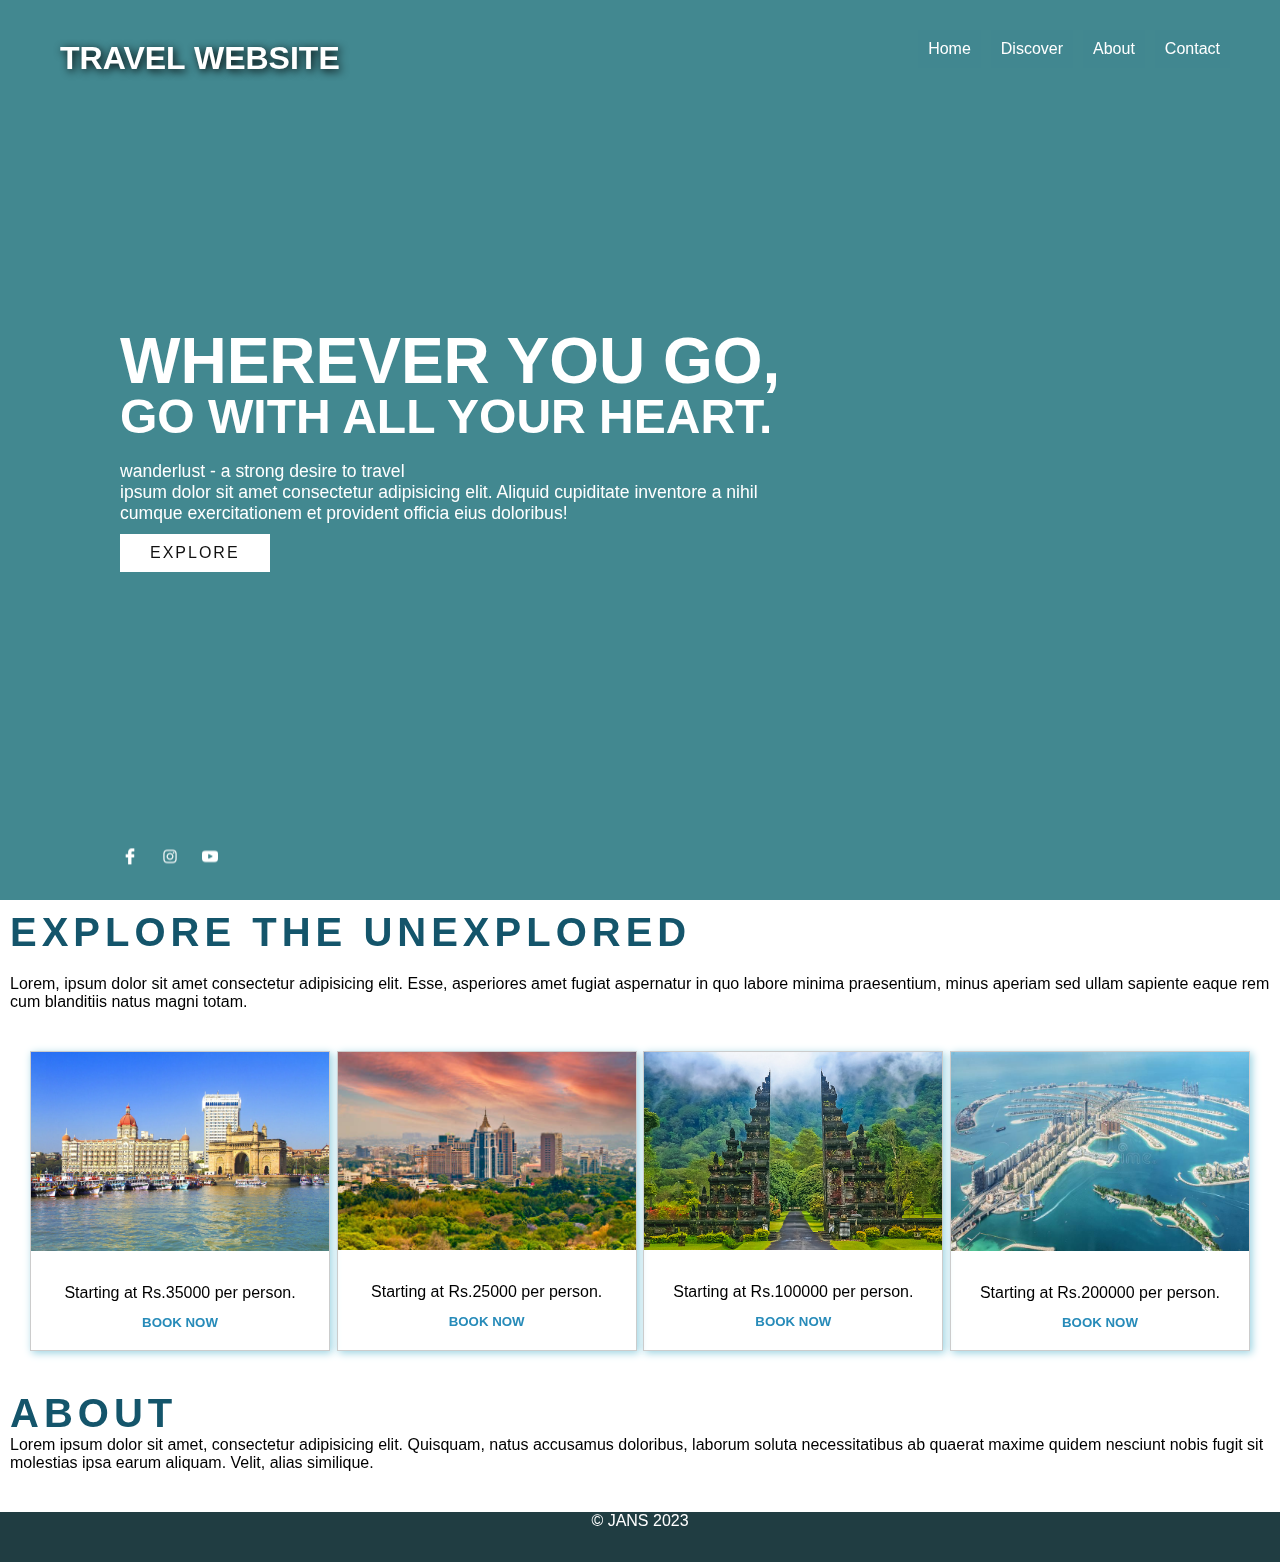
==== test.html @ 57ffaad2 "Added new html and css file" ====
<!DOCTYPE html>
<html lang="en">
  <head>
    <meta charset="UTF-8" />
    <meta http-equiv="X-UA-Compatible" content="IE=edge" />
    <meta name="viewport" content="width=device-width, initial-scale=1.0" />
    <link rel="stylesheet" href="test.css" />
    <title>Travel website</title>
  </head>
  <body>
    <section class="showcase">
      <div class="video-container">
        <video src="images/beach.mp4" autoplay muted loop></video>
        <div class="overlay"></div>
      </div>
      <nav>
        <ul class="menu">
          <li><a href="#">Home</a></li>
          <li><a href="#discover">Discover</a></li>
          <li><a href="#about">About</a></li>
          <li><a href="#">Contact</a></li>
        </ul>
      </nav>
      <header>
        <h1 class="logo">Travel website</h1>
      </header>
      <div class="content">
        <h2>Wherever you go,</h2>
        <h3>Go with all your heart.</h3>
        <p>
          wanderlust - a strong desire to travel<br />
          ipsum dolor sit amet consectetur adipisicing elit. Aliquid cupiditate
          inventore a nihil cumque exercitationem et provident officia eius
          doloribus!
        </p>
        <a href="#">Explore</a>
      </div>
      <ul class="social">
        <li>
          <a href="#"
            ><img src="images/face.png" alt="Facebook" width="20px"
          /></a>
        </li>
        <li>
          <a href="#"
            ><img src="images/insta.png" alt="Instagram" width="20px"
          /></a>
        </li>
        <li>
          <a href="#"><img src="images/yt.png" alt="Youtube" width="20px" /></a>
        </li>
      </ul>
    </section>
    <section class="discover" id="discover">
      <h1>Explore the Unexplored</h1>
      <p>
        Lorem, ipsum dolor sit amet consectetur adipisicing elit. Esse,
        asperiores amet fugiat aspernatur in quo labore minima praesentium,
        minus aperiam sed ullam sapiente eaque rem cum blanditiis natus magni
        totam.
      </p>
      <div class="card-container">
        <div class="card">
          <img src="images/mumbai.webp" alt="Image Description" />
          <p>Starting at Rs.35000 per person.</p>
          <h5>book now</h5>
        </div>

        <div class="card">
          <img src="images/bng.jpg" alt="Image Description" />
          <p>Starting at Rs.25000 per person.</p>
          <h5>book now</h5>
        </div>
        <div class="card">
          <img src="images/bali.jpg" alt="Image Description" />
          <p>Starting at Rs.100000 per person.</p>
          <h5>book now</h5>
        </div>
        <div class="card">
          <img src="images/dubai.jpg" alt="Image Description" />
          <p>Starting at Rs.200000 per person.</p>
          <h5>book now</h5>
        </div>
      </div>
    </section>
    <section class="about" id="about">
      <h1>About</h1>
      <h6></h6>

      <p>
        Lorem ipsum dolor sit amet, consectetur adipisicing elit. Quisquam,
        natus accusamus doloribus, laborum soluta necessitatibus ab quaerat
        maxime quidem nesciunt nobis fugit sit molestias ipsa earum aliquam.
        Velit, alias similique.
      </p>
    </section>
    <footer>
      <p>&copy JANS 2023</p>
    </footer>
  </body>
</html>
---- test.css ----
* {
  box-sizing: border-box;
  margin: 0;
  padding: 0;
  font-family: "Segoe UI", Tahoma, Verdana, sans-serif;
}

.showcase {
  position: relative;
  height: 100vh;
  display: flex;
  flex-direction: column;
  align-items: left;
  justify-content: center;
  text-align: left;
  padding: 0 20px;
}

.showcase video {
  position: absolute;
  width: 100%;
  height: 100%;
  top: 0;
  left: 0;
  object-fit: cover;
  opacity: 0.7;
  /* overflow: hidden; */
}

.showcase header {
  position: absolute;
  top: 0;
  left: 0;
  width: 100%;
  padding: 40px 60px;
  display: flex;
  align-items: center;
  justify-content: space-between;
  z-index: 200;
}

.overlay {
  position: absolute;
  width: 100%;
  height: 100%;
  top: 0;
  left: 0;
  background: #428890;
  mix-blend-mode: overlay;
}

.menu {
  position: absolute;
  display: flex;
  list-style: none;
  right: 0;
  top: 0;
  margin: 30px 40px 0 0;
  z-index: 500;
}

.menu li {
  margin-right: 10px;
  padding: 10px;
  background-color: rgba(66, 136, 144, 0.7);
  cursor: pointer;
  transition: 0.2s;
}

.menu li a {
  text-decoration: none;
  color: #fff;
  font-weight: 500;
}

.menu li:hover {
  background-color: #148b98;
  border-bottom: 4px solid #bcd8e5;
}

.content {
  z-index: 10;
  color: #fff;
  padding-left: 100px;
}

.logo {
  text-transform: uppercase;
  color: #fff;
  text-shadow: 2px 2px 8px #000;
}

.content a {
  display: inline-block;
  background-color: #fff;
  padding: 10px 30px;
  text-decoration: none;
  font-size: 1em;
  color: #111;
  margin-top: 10px;
  text-transform: uppercase;
  letter-spacing: 2px;
  transition: 0.3s;
}

.content a:hover {
  letter-spacing: 5px;
}

.content h2 {
  font-size: 4em;
  font-weight: 700;
  line-height: 1em;
  text-transform: uppercase;
}

.content h3 {
  font-size: 3em;
  font-weight: 700;
  line-height: 1em;
  text-transform: uppercase;
}

.content p {
  font-size: 1.1em;
  margin: 20px 500px 0 0;
  font-weight: 400;
  max-width: 700px;
}

.social {
  position: absolute;
  bottom: 30px;
  display: flex;
  list-style: none;
  z-index: 10;
  padding-left: 100px;
}

.social li a {
  display: inline-block;
  margin-right: 20px;
  filter: invert(1);
  transform: scale(0.8);
  transition: 0.4s;
}

.social li a:hover {
  transform: scale(0.8) translateY(-10px);
}

.discover h1 {
  padding: 10px;
  color: #14556b;
  text-transform: uppercase;
  letter-spacing: 5px;
  font-size: 40px;
}

.discover p {
  padding: 10px;
}

.card-container {
  display: flex;
  flex-direction: row;
  justify-content: space-between;
  margin: 30px;
}

.card {
  display: flex;
  flex-direction: column;
  align-items: center;
  border: 1px solid #ccc;
  box-shadow: 2px 2px 8px #99d2e1;
  max-width: 300px;
}

.card img {
  max-width: 100%;
  margin-bottom: 20px;
}

.card p {
  text-align: center;
  line-height: 1.5;
  padding: 10px;
}

.card h5 {
  color: #278bb9;
  text-transform: uppercase;
  padding-bottom: 20px;
}

.about {
  padding: 10px;
}

.about h1 {
  color: #14556b;
  text-transform: uppercase;
  letter-spacing: 5px;
  font-size: 40px;
}

footer {
  /* position: fixed; */
  bottom: 0;
  width: 100%;
  height: 50px;
  margin-top: 30px;
  background-color: #203d42;
  color: #fff;
  text-align: center;
}
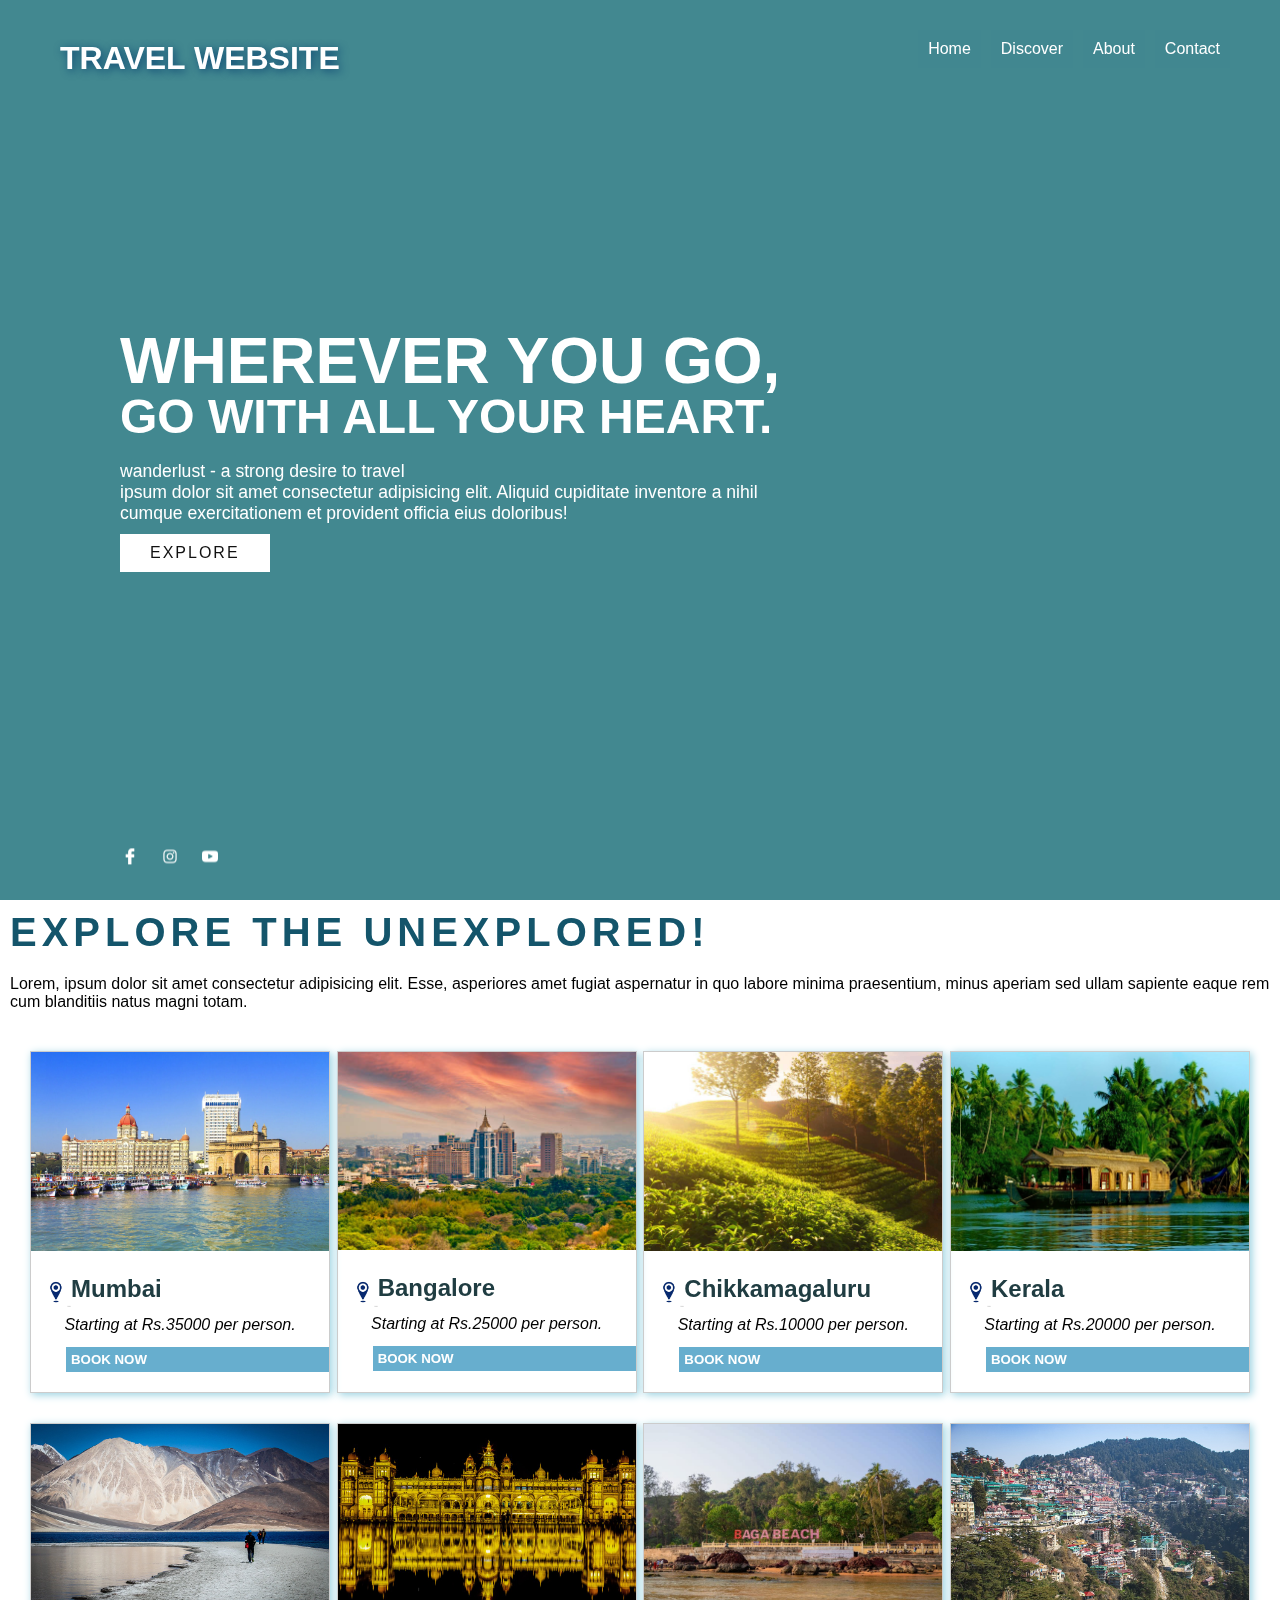
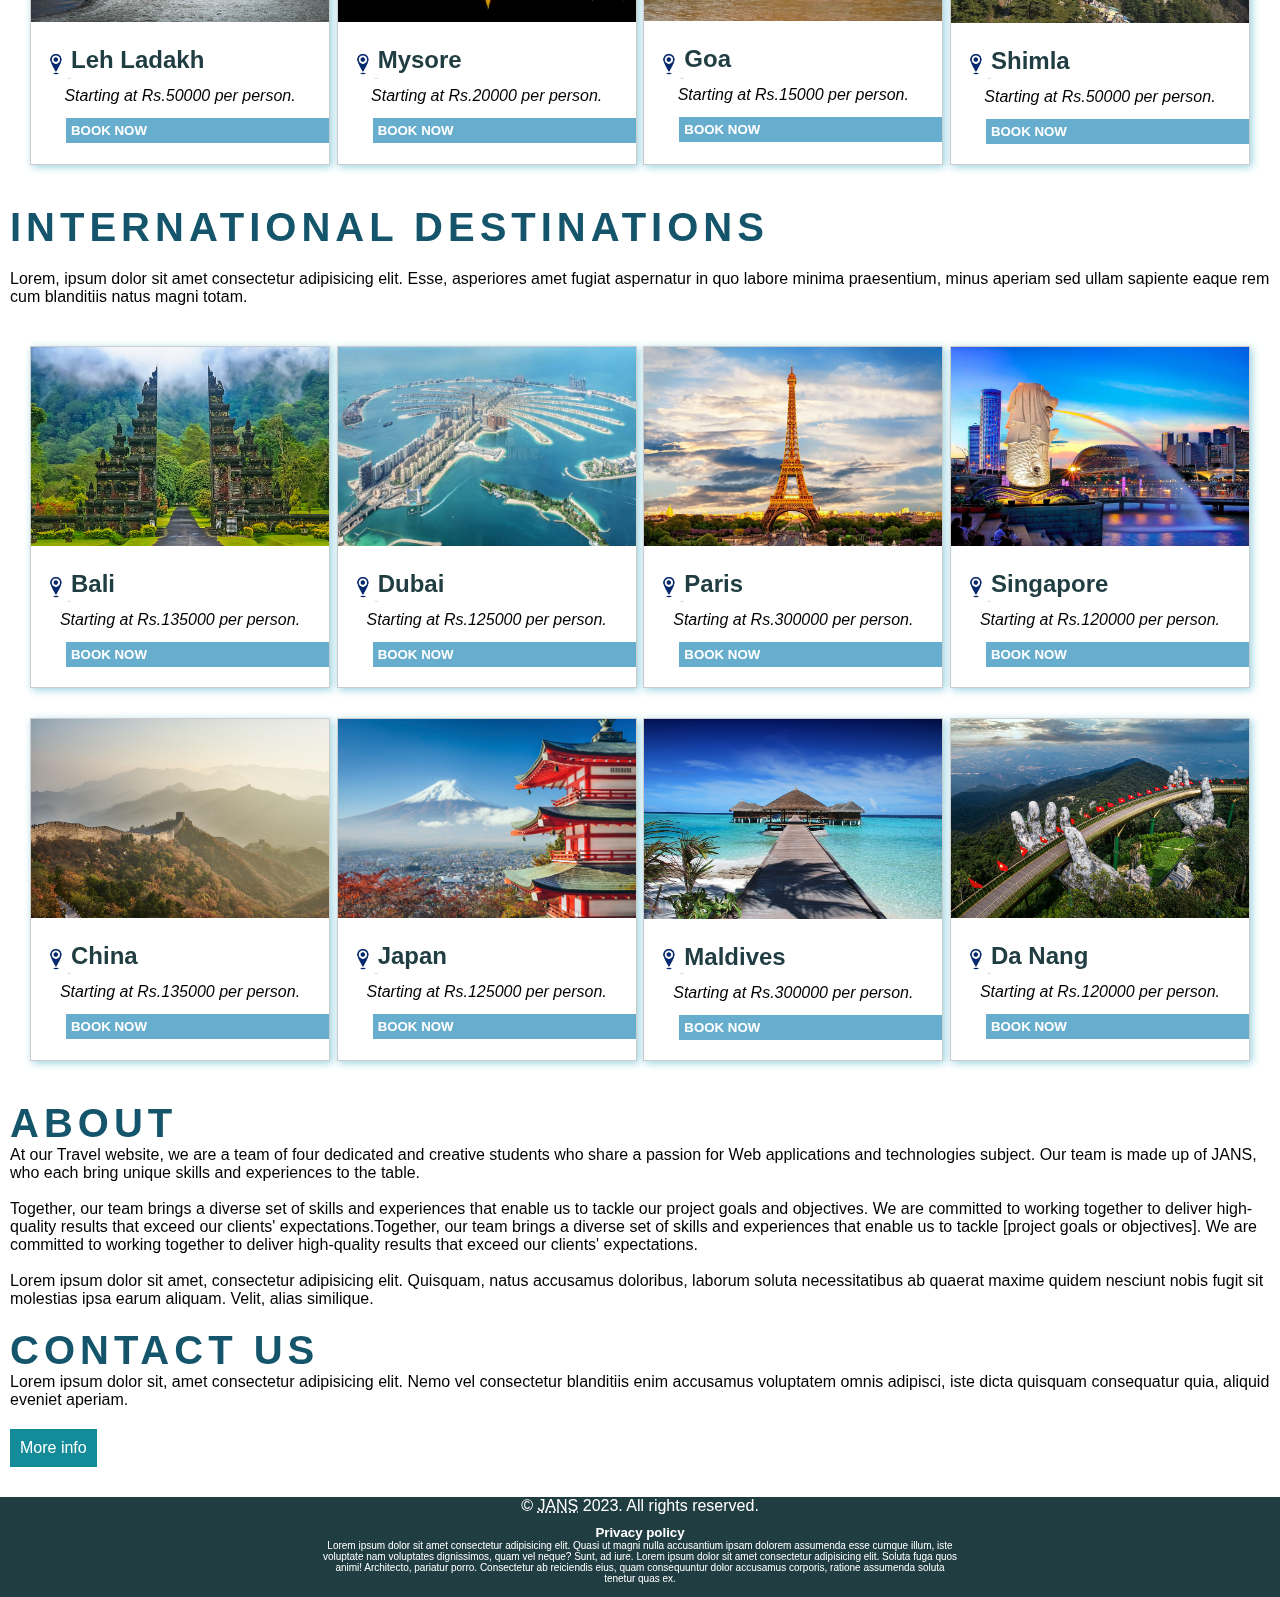
==== commit 1f3ac3d8: "Improved html,css and added new pages" ====
--- a/test.html
+++ b/test.html
@@ -18,7 +18,7 @@
           <li><a href="#">Home</a></li>
           <li><a href="#discover">Discover</a></li>
           <li><a href="#about">About</a></li>
-          <li><a href="#">Contact</a></li>
+          <li><a href="#contact">Contact</a></li>
         </ul>
       </nav>
       <header>
@@ -37,22 +37,22 @@
       </div>
       <ul class="social">
         <li>
-          <a href="#"
+          <a href="http://facebook.com"
             ><img src="images/face.png" alt="Facebook" width="20px"
           /></a>
         </li>
         <li>
-          <a href="#"
+          <a href="http://instagram.com"
             ><img src="images/insta.png" alt="Instagram" width="20px"
           /></a>
         </li>
         <li>
-          <a href="#"><img src="images/yt.png" alt="Youtube" width="20px" /></a>
+          <a href="http://youtube.com"><img src="images/yt.png" alt="Youtube" width="20px" /></a>
         </li>
       </ul>
     </section>
     <section class="discover" id="discover">
-      <h1>Explore the Unexplored</h1>
+      <h1>Explore the Unexplored!</h1>
       <p>
         Lorem, ipsum dolor sit amet consectetur adipisicing elit. Esse,
         asperiores amet fugiat aspernatur in quo labore minima praesentium,
@@ -61,24 +61,212 @@
       </p>
       <div class="card-container">
         <div class="card">
-          <img src="images/mumbai.webp" alt="Image Description" />
-          <p>Starting at Rs.35000 per person.</p>
+          <img src="india/mumbai.webp" alt="Image Description" />
+          <img
+            class="loc-icon"
+            src="images/loc.webp"
+            alt="location"
+            width="30px"
+          />
+          <h2>Mumbai</h2>
+          <p><i>Starting at Rs.35000 per person.</i></p>
           <h5>book now</h5>
         </div>
 
         <div class="card">
-          <img src="images/bng.jpg" alt="Image Description" />
-          <p>Starting at Rs.25000 per person.</p>
-          <h5>book now</h5>
-        </div>
-        <div class="card">
-          <img src="images/bali.jpg" alt="Image Description" />
-          <p>Starting at Rs.100000 per person.</p>
-          <h5>book now</h5>
-        </div>
-        <div class="card">
-          <img src="images/dubai.jpg" alt="Image Description" />
-          <p>Starting at Rs.200000 per person.</p>
+          <img src="india/bng.jpg" alt="Image Description" />
+          <img
+            class="loc-icon"
+            src="images/loc.webp"
+            alt="location"
+            width="30px"
+          />
+          <h2>Bangalore</h2>
+          <p><i>Starting at Rs.25000 per person.</i></p>
+          <h5>book now</h5>
+        </div>
+        <div class="card">
+          <img src="india/chikmagalur.jpg" alt="Image Description" />
+          <img
+            class="loc-icon"
+            src="images/loc.webp"
+            alt="location"
+            width="30px"
+          />
+          <h2>Chikkamagaluru</h2>
+          <p><i>Starting at Rs.10000 per person.</i></p>
+          <h5>book now</h5>
+        </div>
+        <div class="card">
+          <img src="india/kerala.webp" alt="Image Description" />
+          <img
+            class="loc-icon"
+            src="images/loc.webp"
+            alt="location"
+            width="30px"
+          />
+          <h2>Kerala</h2>
+          <p><i>Starting at Rs.20000 per person.</i></p>
+          <h5>book now</h5>
+        </div>
+      </div>
+      <div class="card-container">
+        <div class="card">
+          <img src="india/ladakh.jpg" alt="Image Description" />
+          <img
+            class="loc-icon"
+            src="images/loc.webp"
+            alt="location"
+            width="30px"
+          />
+          <h2>Leh Ladakh</h2>
+          <p><i>Starting at Rs.50000 per person.</i></p>
+          <h5>book now</h5>
+        </div>
+
+        <div class="card">
+          <img src="india/mysore.jpg" alt="Image Description" />
+          <img
+            class="loc-icon"
+            src="images/loc.webp"
+            alt="location"
+            width="30px"
+          />
+          <h2>Mysore</h2>
+          <p><i>Starting at Rs.20000 per person.</i></p>
+          <h5>book now</h5>
+        </div>
+        <div class="card">
+          <img src="india/goa.jpg" alt="Image Description" />
+          <img
+            class="loc-icon"
+            src="images/loc.webp"
+            alt="location"
+            width="30px"
+          />
+          <h2>Goa</h2>
+          <p><i>Starting at Rs.15000 per person.</i></p>
+          <h5>book now</h5>
+        </div>
+        <div class="card">
+          <img src="india/shimla.jpg" alt="Image Description" />
+          <img
+            class="loc-icon"
+            src="images/loc.webp"
+            alt="location"
+            width="30px"
+          />
+          <h2>Shimla</h2>
+          <p><i>Starting at Rs.50000 per person.</i></p>
+          <h5>book now</h5>
+        </div>
+      </div>
+      <h1>International Destinations</h1>
+      <p>
+        Lorem, ipsum dolor sit amet consectetur adipisicing elit. Esse,
+        asperiores amet fugiat aspernatur in quo labore minima praesentium,
+        minus aperiam sed ullam sapiente eaque rem cum blanditiis natus magni
+        totam.
+      </p>
+      <div class="card-container">
+        <div class="card">
+          <img src="international/bali.jpg" alt="Image Description" />
+          <img
+            class="loc-icon"
+            src="images/loc.webp"
+            alt="location"
+            width="30px"
+          />
+          <h2>Bali</h2>
+          <p><i>Starting at Rs.135000 per person.</i></p>
+          <h5>book now</h5>
+        </div>
+
+        <div class="card">
+          <img src="international/dubai.jpg" alt="Image Description" />
+          <img
+            class="loc-icon"
+            src="images/loc.webp"
+            alt="location"
+            width="30px"
+          />
+          <h2>Dubai</h2>
+          <p><i>Starting at Rs.125000 per person.</i></p>
+          <h5>book now</h5>
+        </div>
+        <div class="card">
+          <img src="international/paris.jpg" alt="Image Description" />
+          <img
+            class="loc-icon"
+            src="images/loc.webp"
+            alt="location"
+            width="30px"
+          />
+          <h2>Paris</h2>
+          <p><i>Starting at Rs.300000 per person.</i></p>
+          <h5>book now</h5>
+        </div>
+        <div class="card">
+          <img src="international/singapore.jpg" alt="Image Description" />
+          <img
+            class="loc-icon"
+            src="images/loc.webp"
+            alt="location"
+            width="30px"
+          />
+          <h2>Singapore</h2>
+          <p><i>Starting at Rs.120000 per person.</i></p>
+          <h5>book now</h5>
+        </div>
+      </div>
+      <div class="card-container">
+        <div class="card">
+          <img src="international/china.jpg" alt="Image Description" />
+          <img
+            class="loc-icon"
+            src="images/loc.webp"
+            alt="location"
+            width="30px"
+          />
+          <h2>China</h2>
+          <p><i>Starting at Rs.135000 per person.</i></p>
+          <h5>book now</h5>
+        </div>
+
+        <div class="card">
+          <img src="international/japan.jpg" alt="Image Description" />
+          <img
+            class="loc-icon"
+            src="images/loc.webp"
+            alt="location"
+            width="30px"
+          />
+          <h2>Japan</h2>
+          <p><i>Starting at Rs.125000 per person.</i></p>
+          <h5>book now</h5>
+        </div>
+        <div class="card">
+          <img src="international/maldives.jpg" alt="Image Description" />
+          <img
+            class="loc-icon"
+            src="images/loc.webp"
+            alt="location"
+            width="30px"
+          />
+          <h2>Maldives</h2>
+          <p><i>Starting at Rs.300000 per person.</i></p>
+          <h5>book now</h5>
+        </div>
+        <div class="card">
+          <img src="international/vietnam.jpg" alt="Image Description" />
+          <img
+            class="loc-icon"
+            src="images/loc.webp"
+            alt="location"
+            width="30px"
+          />
+          <h2>Da Nang</h2>
+          <p><i>Starting at Rs.120000 per person.</i></p>
           <h5>book now</h5>
         </div>
       </div>
@@ -86,7 +274,21 @@
     <section class="about" id="about">
       <h1>About</h1>
       <h6></h6>
-
+      <p>
+        At our Travel website, we are a team of four dedicated and creative
+        students who share a passion for Web applications and technologies
+        subject. Our team is made up of JANS, who each bring unique skills and
+        experiences to the table.
+        <br /><br />
+        Together, our team brings a diverse set of skills and experiences that
+        enable us to tackle our project goals and objectives. We are committed
+        to working together to deliver high-quality results that exceed our
+        clients' expectations.Together, our team brings a diverse set of skills
+        and experiences that enable us to tackle [project goals or objectives].
+        We are committed to working together to deliver high-quality results
+        that exceed our clients' expectations.
+      </p>
+      <br />
       <p>
         Lorem ipsum dolor sit amet, consectetur adipisicing elit. Quisquam,
         natus accusamus doloribus, laborum soluta necessitatibus ab quaerat
@@ -94,8 +296,29 @@
         Velit, alias similique.
       </p>
     </section>
+    <section class="contact" id="contact">
+      <h1>Contact Us</h1>
+      <p>
+        Lorem ipsum dolor sit, amet consectetur adipisicing elit. Nemo vel
+        consectetur blanditiis enim accusamus voluptatem omnis adipisci, iste
+        dicta quisquam consequatur quia, aliquid eveniet aperiam.
+      </p>
+      <p><a href="index1.html" class="more">More info</a></p></section>
+    </section>
     <footer>
-      <p>&copy JANS 2023</p>
+      <p style="margin-bottom: 10px;">&copy <abbr title="Jayalakshmi, Ananya, Nishitha, Shivani">JANS</abbr> 2023. All rights reserved.</p>
+      <div>
+        <h5 style="text-align: center; margin: auto;">Privacy policy</h5>
+        <p style="font-size: 10px; max-width: 50%; text-align: center; margin:auto;">
+          Lorem ipsum dolor sit amet consectetur adipisicing elit. Quasi ut
+          magni nulla accusantium ipsam dolorem assumenda esse cumque illum,
+          iste voluptate nam voluptates dignissimos, quam vel neque? Sunt, ad
+          iure. Lorem ipsum dolor sit amet consectetur adipisicing elit. Soluta
+          fuga quos animi! Architecto, pariatur porro. Consectetur ab reiciendis
+          eius, quam consequuntur dolor accusamus corporis, ratione assumenda
+          soluta tenetur quas ex.
+        </p>
+      </div>
     </footer>
   </body>
 </html>
--- a/test.css
+++ b/test.css
@@ -87,7 +87,7 @@
 .logo {
   text-transform: uppercase;
   color: #fff;
-  text-shadow: 2px 2px 8px #000;
+  text-shadow: 2px 2px 8px #0a4371;
 }
 
 .content a {
@@ -169,9 +169,10 @@
 }
 
 .card {
-  display: flex;
+  position: relative;
+  display: block;
   flex-direction: column;
-  align-items: center;
+  /* align-items: center; */
   border: 1px solid #ccc;
   box-shadow: 2px 2px 8px #99d2e1;
   max-width: 300px;
@@ -180,18 +181,46 @@
 .card img {
   max-width: 100%;
   margin-bottom: 20px;
+  transition: 0.5s;
+}
+
+.card img:hover {
+  transform: scale(1.2);
+}
+
+.loc-icon {
+  position: absolute;
+  top: 225px;
+  left: 10px;
 }
 
 .card p {
   text-align: center;
   line-height: 1.5;
   padding: 10px;
+  text-align: center;
 }
 
 .card h5 {
-  color: #278bb9;
+  color: #fff;
   text-transform: uppercase;
   padding-bottom: 20px;
+  margin-left: 35px;
+  margin-right: auto;
+  margin-bottom: 20px;
+  padding: 5px;
+  background-color: rgba(39, 139, 185, 0.7);
+  cursor: pointer;
+  transition: 0.2s;
+}
+
+.card h5:hover {
+  letter-spacing: 2px;
+}
+
+.card h2 {
+  margin-left: 40px;
+  color: #203d42;
 }
 
 .about {
@@ -203,15 +232,36 @@
   text-transform: uppercase;
   letter-spacing: 5px;
   font-size: 40px;
+}
+
+.contact {
+  padding: 10px;
+}
+
+.contact h1 {
+  color: #14556b;
+  text-transform: uppercase;
+  letter-spacing: 5px;
+  font-size: 40px;
+}
+
+.more {
+  padding: 10px;
+  box-sizing: border-box;
+  color: #fff;
+  background-color: #148b98;
+  margin-top: 20px;
+  display: inline-block;
+  text-decoration: none;
 }
 
 footer {
   /* position: fixed; */
   bottom: 0;
   width: 100%;
-  height: 50px;
-  margin-top: 30px;
+  height: 100px;
+  margin-top: 20px;
   background-color: #203d42;
   color: #fff;
   text-align: center;
-}
+}